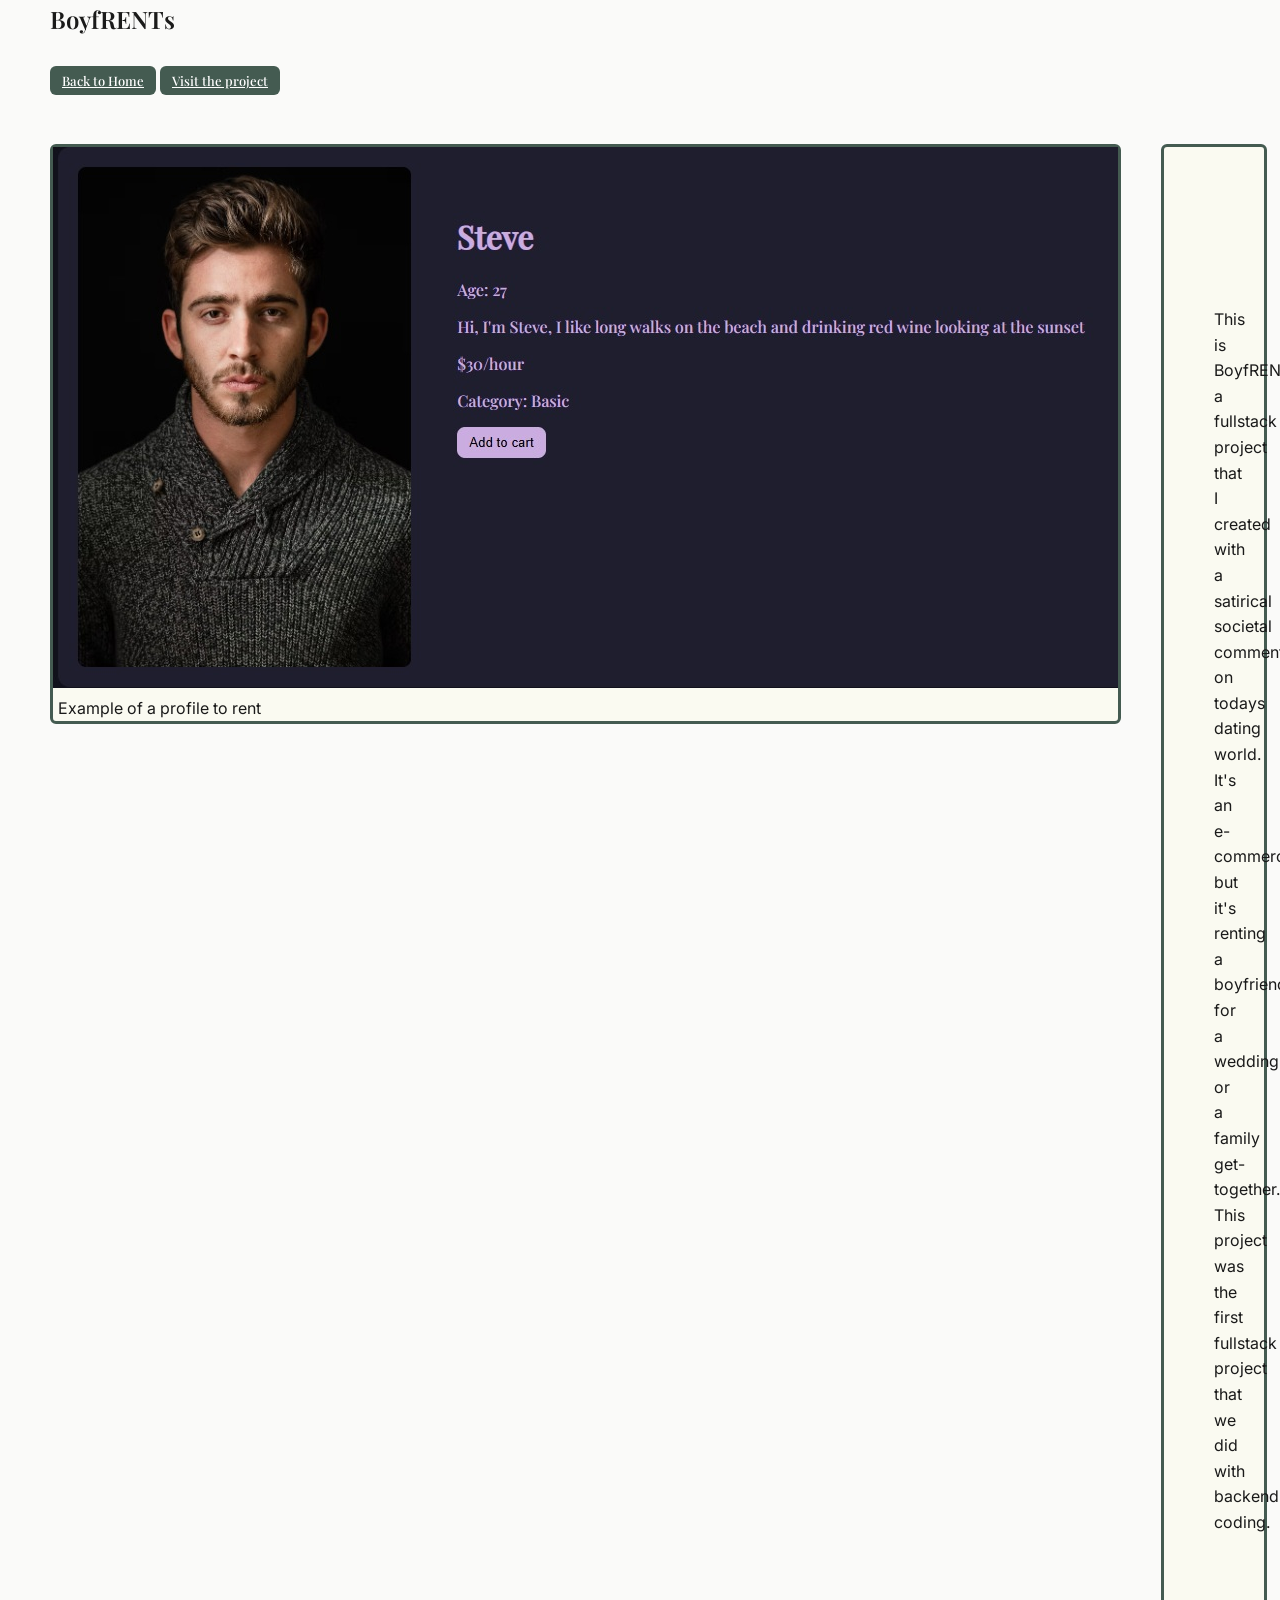
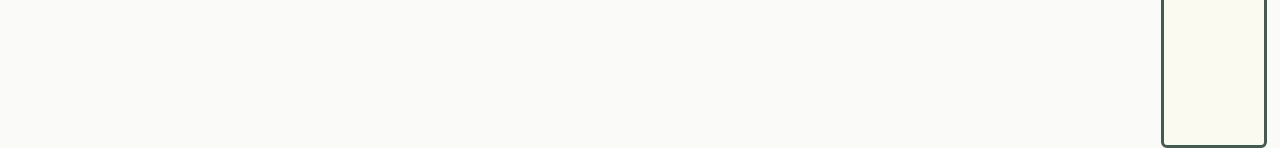
==== boyfRENTs.html @ b546b12e "first commit" ====
<!DOCTYPE html>
<html lang="en">

<head>
    <meta charset="UTF-8">
    <meta name="viewport" content="width=device-width, initial-scale=1.0">
    <link rel="preconnect" href="https://fonts.googleapis.com">
    <link rel="preconnect" href="https://fonts.gstatic.com" crossorigin>
    <link
        href="https://fonts.googleapis.com/css2?family=Inter:wght@400;500;600&family=Playfair+Display:wght@500;600&display=swap"
        rel="stylesheet">
    <link rel="stylesheet" href="css/boyfRENTs.css">
    <title>BoyfRENTs</title>
</head>

<body>
    
    <div id="boyfRENTs-more">
        <h1 id="boyfRENTs-h1">BoyfRENTs</h1>
        <a id="back-home" href="mainpage.html">Back to Home</a>
        <a id="visit" href="https://ehandel-systemutveckling-elliot.vercel.app/" target="_blank"> Visit the project</a>
    </div>

    <div id="info-img-container">

        <div id="BoyfRENTs-profile">
            <img src="img/boyfRENTs-profile.jpg"><p id="pic-text">Example of a profile to rent</p>
        </div>

        <div id="BoyfRENTs-info">
            <p>This is BoyfRENTs, a fullstack project that I created with a satirical societal commentary on todays dating world.<br> 
           It's an e-commerce but it's renting a boyfriend for a wedding or a family get-together.<br> 
           This project was the first fullstack project that we did with backend coding.</p>
        </div>
    </div>
</body>

</html>
---- css/boyfRENTs.css ----
* { margin: 0; padding: 0; box-sizing: border-box; }

body {
  font-family: 'Inter', sans-serif;
  background: #FAFAF9;
  color: #1A1A1A;
  line-height: 1.6;
  padding-left: 50px;
}

h1 {
  font-family: 'Playfair Display', serif;
  font-size: 24px;
  font-weight: 600;
  color: #1A1A1A;
}

a {
  font-family: 'Playfair Display', serif;
  font-size: 20px;
  font-weight: 600;
  color: #445B51;
}

a:hover {
  color: #52525B;
}

#back-home {
    padding-right: 100px;
}

#info-img-container {
  display: flex;
  align-items: flex-start;
  gap: 40px;
}

#BoyfRENTs-info {
  flex: 1;
  min-width: 0;
  margin-top: 50px;
  margin-right: 300px;
  border:#445B51 solid 3px;
  border-radius: 6px;
  padding-right: 50px;
  padding-bottom: 210px;
  padding-top: 160px;
  padding-left: 50px;
  background-color:#FAFAF1;
}

#BoyfRENTs-profile {
  margin-top: 50px;
  border:#445B51 solid 3px;
  border-radius: 6px;
  background-color: #FAFAF1;
}

#pic-text {
    margin-left: 5px;
}

#back-home {
  border-radius: 12px;
  background: #445B51;
  color: #FFFFFF;
  padding: 0.375rem 0.75rem;
  border-radius: 6px;
  font-size: 13px;
  font-weight: 500;
  transition: background 0.2s, color 0.2s;
  margin-top: 0.5rem;
}

#back-home:hover {
  background: #E8E7E3;
  color: #3F3F46;
}

#visit {
  border-radius: 12px;
  background: #445B51;
  color: #FFFFFF;
  padding: 0.375rem 0.75rem;
  border-radius: 6px;
  font-size: 13px;
  font-weight: 500;
  transition: background 0.2s, color 0.2s;
  margin-top: 0.5rem;
}

#visit:hover {
  background: #E8E7E3;
  color: #3F3F46;
}

#boyfRENTs-h1 {
  padding-bottom: 30px;
}
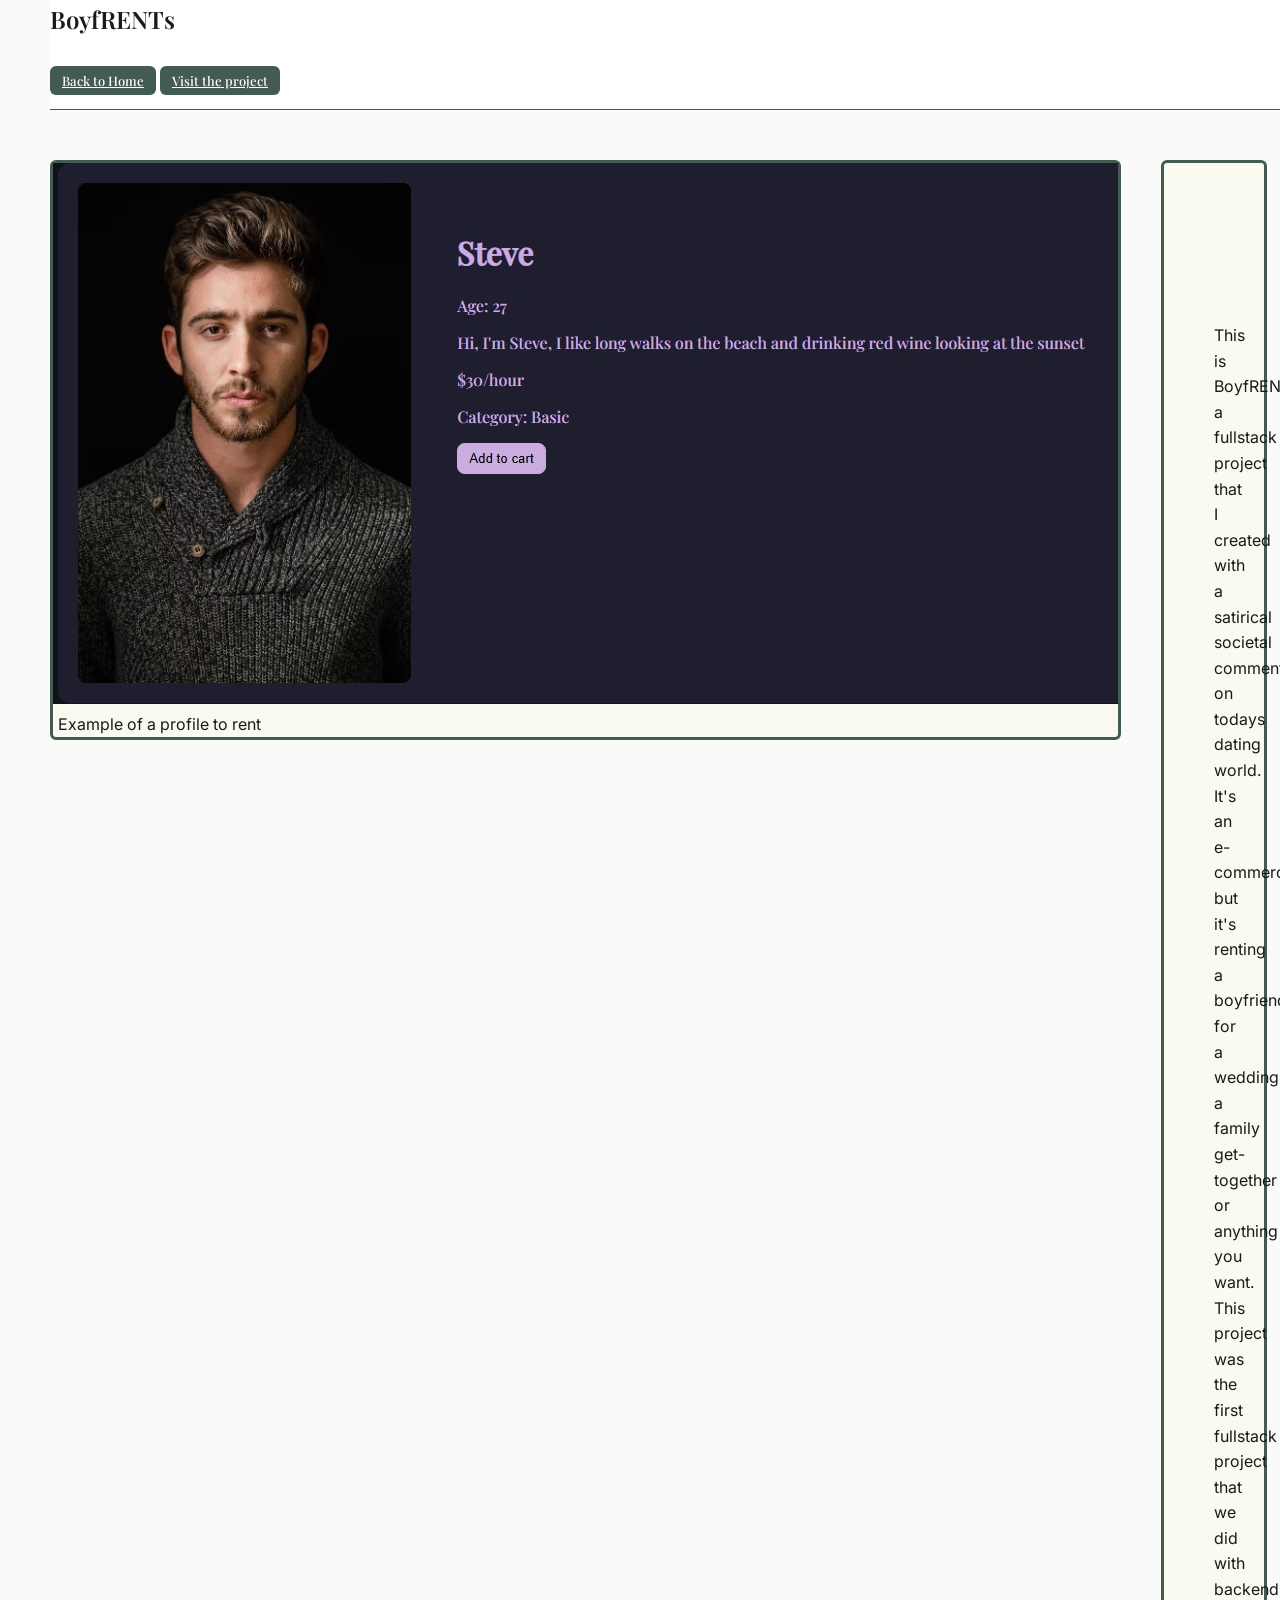
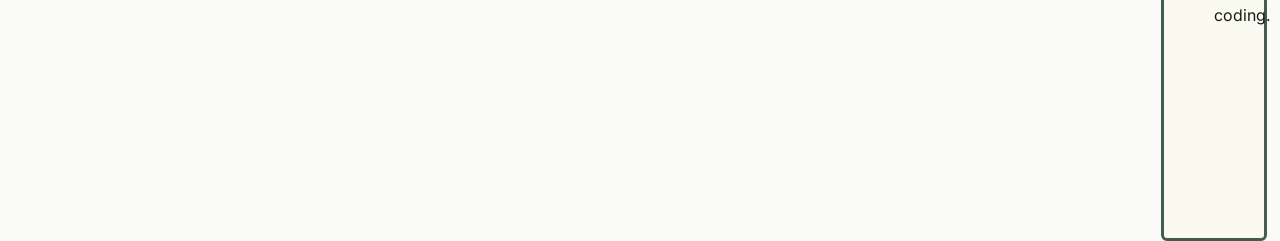
==== commit abd27b42: "added some css to the info pages as well as changed the links to link to #work part of index instead" ====
--- a/boyfRENTs.html
+++ b/boyfRENTs.html
@@ -10,6 +10,7 @@
         href="https://fonts.googleapis.com/css2?family=Inter:wght@400;500;600&family=Playfair+Display:wght@500;600&display=swap"
         rel="stylesheet">
     <link rel="stylesheet" href="css/boyfRENTs.css">
+    <link rel="stylesheet" href="css/style.css">
     <title>BoyfRENTs</title>
 </head>
 
@@ -17,7 +18,7 @@
     
     <div id="boyfRENTs-more">
         <h1 id="boyfRENTs-h1">BoyfRENTs</h1>
-        <a id="back-home" href="mainpage.html">Back to Home</a>
+        <a id="back-home" href="index.html#work">Back to Home</a>
         <a id="visit" href="https://ehandel-systemutveckling-elliot.vercel.app/" target="_blank"> Visit the project</a>
     </div>
 
@@ -29,7 +30,7 @@
 
         <div id="BoyfRENTs-info">
             <p>This is BoyfRENTs, a fullstack project that I created with a satirical societal commentary on todays dating world.<br> 
-           It's an e-commerce but it's renting a boyfriend for a wedding or a family get-together.<br> 
+           It's an e-commerce but it's renting a boyfriend for a wedding, a family get-together or anything you want.<br> 
            This project was the first fullstack project that we did with backend coding.</p>
         </div>
     </div>
--- a/css/style.css
+++ b/css/style.css
@@ -0,0 +1,457 @@
+* { margin: 0; padding: 0; box-sizing: border-box; }
+
+body {
+  font-family: 'Inter', sans-serif;
+  background: #FAFAF9;
+  color: #1A1A1A;
+  line-height: 1.6;
+}
+
+.container {
+  max-width: 1200px;
+  margin: 0 auto;
+}
+
+header {
+  background: #FFFFFF;
+  border-bottom: 1px solid #445B51;
+  padding: 1.5rem 2rem;
+}
+
+nav {
+  display: flex;
+  justify-content: space-between;
+  align-items: center;
+}
+
+span {
+  border: #445B51 1px solid;
+  border-radius: 999px;
+  justify-content: center;
+  align-items: center;
+  gap: .55em;
+  padding: .68rem 1.15rem;
+  display: inline-flex;
+  box-shadow: 0 2px 8px #0f172a05
+}
+
+.logo {
+  font-family: 'Playfair Display', serif;
+  font-size: 24px;
+  font-weight: 600;
+  color: #1A1A1A;
+}
+
+.nav-links {
+  display: flex;
+  gap: 2rem;
+  list-style: none;
+}
+
+.nav-links a {
+  color: #52525B;
+  text-decoration: none;
+  font-size: 15px;
+  font-weight: 500;
+  transition: color 0.2s;
+}
+
+.nav-links a:hover {
+  color: #445B51;
+}
+
+.hero {
+  padding: 6rem 2rem;
+  text-align: center;
+  background: linear-gradient(135deg, #F8F7F4 0%, #FFFFFF 100%);
+}
+
+.hero h1 {
+  font-family: 'Playfair Display', serif;
+  font-size: 56px;
+  font-weight: 600;
+  color: #1A1A1A;
+  margin-bottom: 1.5rem;
+  line-height: 1.2;
+}
+
+.hero h1::after {
+  content: '';
+  display: block;
+  width: 60px;
+  height: 4px;
+  background: #445B51;
+  margin: 1.5rem auto 0;
+  border-radius: 2px;
+}
+
+.hero p {
+  font-size: 18px;
+  color: #52525B;
+  max-width: 600px;
+  margin: 0 auto 2.5rem;
+}
+
+.view-my-work-button {
+  display: inline-block;
+  background: #445B51;
+  color: #FFFFFF;
+  padding: 0.875rem 2rem;
+  border-radius: 8px;
+  text-decoration: none;
+  font-weight: 500;
+  font-size: 15px;
+  transition: transform 0.2s, background 0.2s;
+}
+
+.view-my-work-button:hover {
+  background: #556C62;
+  transform: translateY(-2px);
+}
+
+.work-section {
+  padding: 5rem 2rem;
+  background: #FFFFFF;
+}
+
+.section-title {
+  font-family: 'Playfair Display', serif;
+  font-size: 36px;
+  font-weight: 600;
+  text-align: center;
+  margin-bottom: 3rem;
+  color: #1A1A1A;
+  text-decoration: underline;
+}
+
+.projects-grid {
+  display: grid;
+  grid-template-columns: repeat(2, minmax(340px, 1fr));
+  gap: 2rem;
+  max-width: 1200px;
+  margin: 0 auto;
+}
+
+#project-card-1 {
+  background: #FAFAF9;
+  border-radius: 12px;
+  overflow: hidden;
+  transition: transform 0.3s;
+  border: 2px solid transparent;
+}
+
+#project-card-1:hover {
+  transform: translateY(-8px);
+  border-color: #445B51;
+}
+
+#project-card-2 {
+  background: #FAFAF9;
+  border-radius: 12px;
+  overflow: hidden;
+  transition: transform 0.3s;
+  border: 2px solid transparent;
+}
+
+#project-card-2:hover {
+  transform: translateY(-8px);
+  border-color: #445B51;
+}
+
+#project-card-3 {
+  background: #FAFAF9;
+  border-radius: 12px;
+  overflow: hidden;
+  transition: transform 0.3s;
+  border: 2px solid transparent;
+}
+
+#project-card-3:hover {
+  transform: translateY(-8px);
+  border-color: #445B51;
+}
+
+#project-card-6 {
+  background: #FAFAF9;
+  border-radius: 12px;
+  overflow: hidden;
+  transition: transform 0.3s;
+  border: 2px solid transparent;
+}
+
+#project-card-6:hover {
+  transform: translateY(-8px);
+  border-color: #445B51;
+}
+
+#project-card-5 {
+  background: #FAFAF9;
+  border-radius: 12px;
+  overflow: hidden;
+  transition: transform 0.3s;
+  border: 2px solid transparent;
+}
+
+#project-card-5:hover {
+  transform: translateY(-8px);
+  border-color: #445B51;
+}
+
+.project-image {
+  width: 100%;
+  height: 240px;
+  background: linear-gradient(135deg, #E8E7E3 0%, #D4D3CE 100%);
+  display: flex;
+  align-items: center;
+  justify-content: center;
+  font-size: 14px;
+  color: #71717A;
+}
+
+.project-content {
+  padding: 1.5rem;
+}
+
+.project-content h3 {
+  font-size: 20px;
+  font-weight: 600;
+  margin-bottom: 0.5rem;
+  color: #1A1A1A;
+}
+
+.project-content p {
+  font-size: 15px;
+  color: #52525B;
+  margin-bottom: 1rem;
+}
+
+.project-tags {
+  display: flex;
+  gap: 0.5rem;
+  flex-wrap: wrap;
+}
+
+.tag {
+  background: #E8E7E3;
+  color: #3F3F46;
+  padding: 0.375rem 0.75rem;
+  border-radius: 6px;
+  font-size: 13px;
+  font-weight: 500;
+  transition: background 0.2s, color 0.2s;
+}
+
+.tag:hover {
+  background: #445B51;
+  color: #FFFFFF;
+}
+
+footer {
+  background: #1A1A1A;
+  color: #FAFAF9;
+  padding: 3rem 2rem;
+  text-align: center;
+}
+
+footer p {
+  font-size: 14px;
+  color: #A1A1AA;
+}
+
+.color-palette {
+  background: #FFFFFF;
+  padding: 3rem 2rem;
+  border-top: 1px solid #E8E7E3;
+}
+
+.palette-grid {
+  display: grid;
+  grid-template-columns: repeat(auto-fit, minmax(200px, 1fr));
+  gap: 1.5rem;
+  max-width: 1200px;
+  margin: 2rem auto 0;
+}
+
+.color-swatch {
+  text-align: center;
+}
+
+.swatch {
+  width: 100%;
+  height: 80px;
+  border-radius: 8px;
+  margin-bottom: 0.75rem;
+  transition: transform 0.2s;
+}
+
+.swatch:hover {
+  transform: scale(1.05);
+}
+
+.color-name {
+  font-size: 14px;
+  font-weight: 600;
+  color: #1A1A1A;
+  margin-bottom: 0.25rem;
+}
+
+.color-code {
+  font-family: 'Courier New', monospace;
+  font-size: 13px;
+  color: #71717A;
+}
+
+.accent {
+  position: relative;
+}
+
+.accent::before {
+  content: '✦';
+  position: absolute;
+  left: -20px;
+  color: #445B51;
+  font-size: 12px;
+}
+
+.social-link {
+  border-radius: 12px;
+  background: #E8E7E3;
+  color: #3F3F46;
+  padding: 0.375rem 0.75rem;
+  border-radius: 6px;
+  font-size: 13px;
+  font-weight: 500;
+  transition: background 0.2s, color 0.2s;
+  margin-top: 0.5rem;
+}
+
+.social-link:hover {
+  background: #445B51;
+  color: #FFFFFF;
+}
+
+#more-info-link {
+  border-radius: 12px;
+  background: #E8E7E3;
+  color: #3F3F46;
+  padding: 0.375rem 0.75rem;
+  border-radius: 6px;
+  font-size: 13px;
+  font-weight: 500;
+  transition: background 0.2s, color 0.2s;
+  margin-top: 0.5rem;
+}
+
+#more-info-link:hover {
+  background: #445B51;
+  color: #FFFFFF;
+}
+
+.project-links {
+  margin-top: 0.75rem;
+}
+
+.tech-section {
+  display: flex;
+  justify-content: space-between;
+  align-items: center;
+  text-align: center;
+  padding: 1.5rem 2rem;
+}
+
+.tech-section h2 {
+  font-family: 'Playfair Display', serif;
+  font-size: 26px;
+  font-weight: 600;
+  color: #1A1A1A;
+  margin-top: 0.5rem;
+  margin-bottom: 0.5rem;
+  line-height: 1.2;
+  text-decoration: underline;
+}
+
+.about-section {
+  display: block;
+  text-align: left;
+  padding: 1.5rem 2rem;
+  max-width: 800px;
+  margin: 0 auto;
+}
+
+.about-section h2 {
+  font-family: 'Playfair Display', serif;
+  font-size: 26px;
+  font-weight: 600;
+  text-decoration: underline;
+}
+
+.about-section p {
+  font-size: 16px;
+  color: #3F3F46;
+  line-height: 1.8;
+  margin-bottom: 1.25rem;
+}
+
+.about-section ul {
+  list-style: none;
+  padding: 0;
+  margin-bottom: 2rem;
+}
+
+.about-section li {
+  font-size: 15px;
+  color: #3F3F46;
+  line-height: 1.9;
+  margin-bottom: 0.4rem;
+}
+
+.contact-section {
+  display: flex;
+  flex-direction: column;
+  justify-content: center;
+  align-items: center;
+  text-align: center;
+  padding: 3rem 2rem;
+}
+
+.contact-section h1 {
+  font-family: 'Playfair Display', serif;
+  font-size: 46px;
+  font-weight: 600;
+  text-decoration: underline;
+}
+
+.contact-section h3 {
+  font-weight: 600;
+  font-size: 36px;
+}
+
+#project-card-4 {
+  background: #FAFAF9;
+  border-radius: 12px;
+  overflow: hidden;
+  transition: transform 0.3s;
+  border: 2px solid transparent;
+}
+
+#project-card-4:hover {
+  transform: translateY(-8px);
+  border-color: #445B51;
+}
+
+.contact-section a {
+  color: inherit;
+  text-decoration: none;
+}
+
+#profile-pic {
+  width: 250px;
+  border-radius: 50%;
+  border: 2px solid #445B51;
+}
+
+#boyfRENTs-more {
+  background-color: #FFFFFF;
+  border-bottom: 1px solid #445B51;
+  padding-bottom: 15px;
+}
